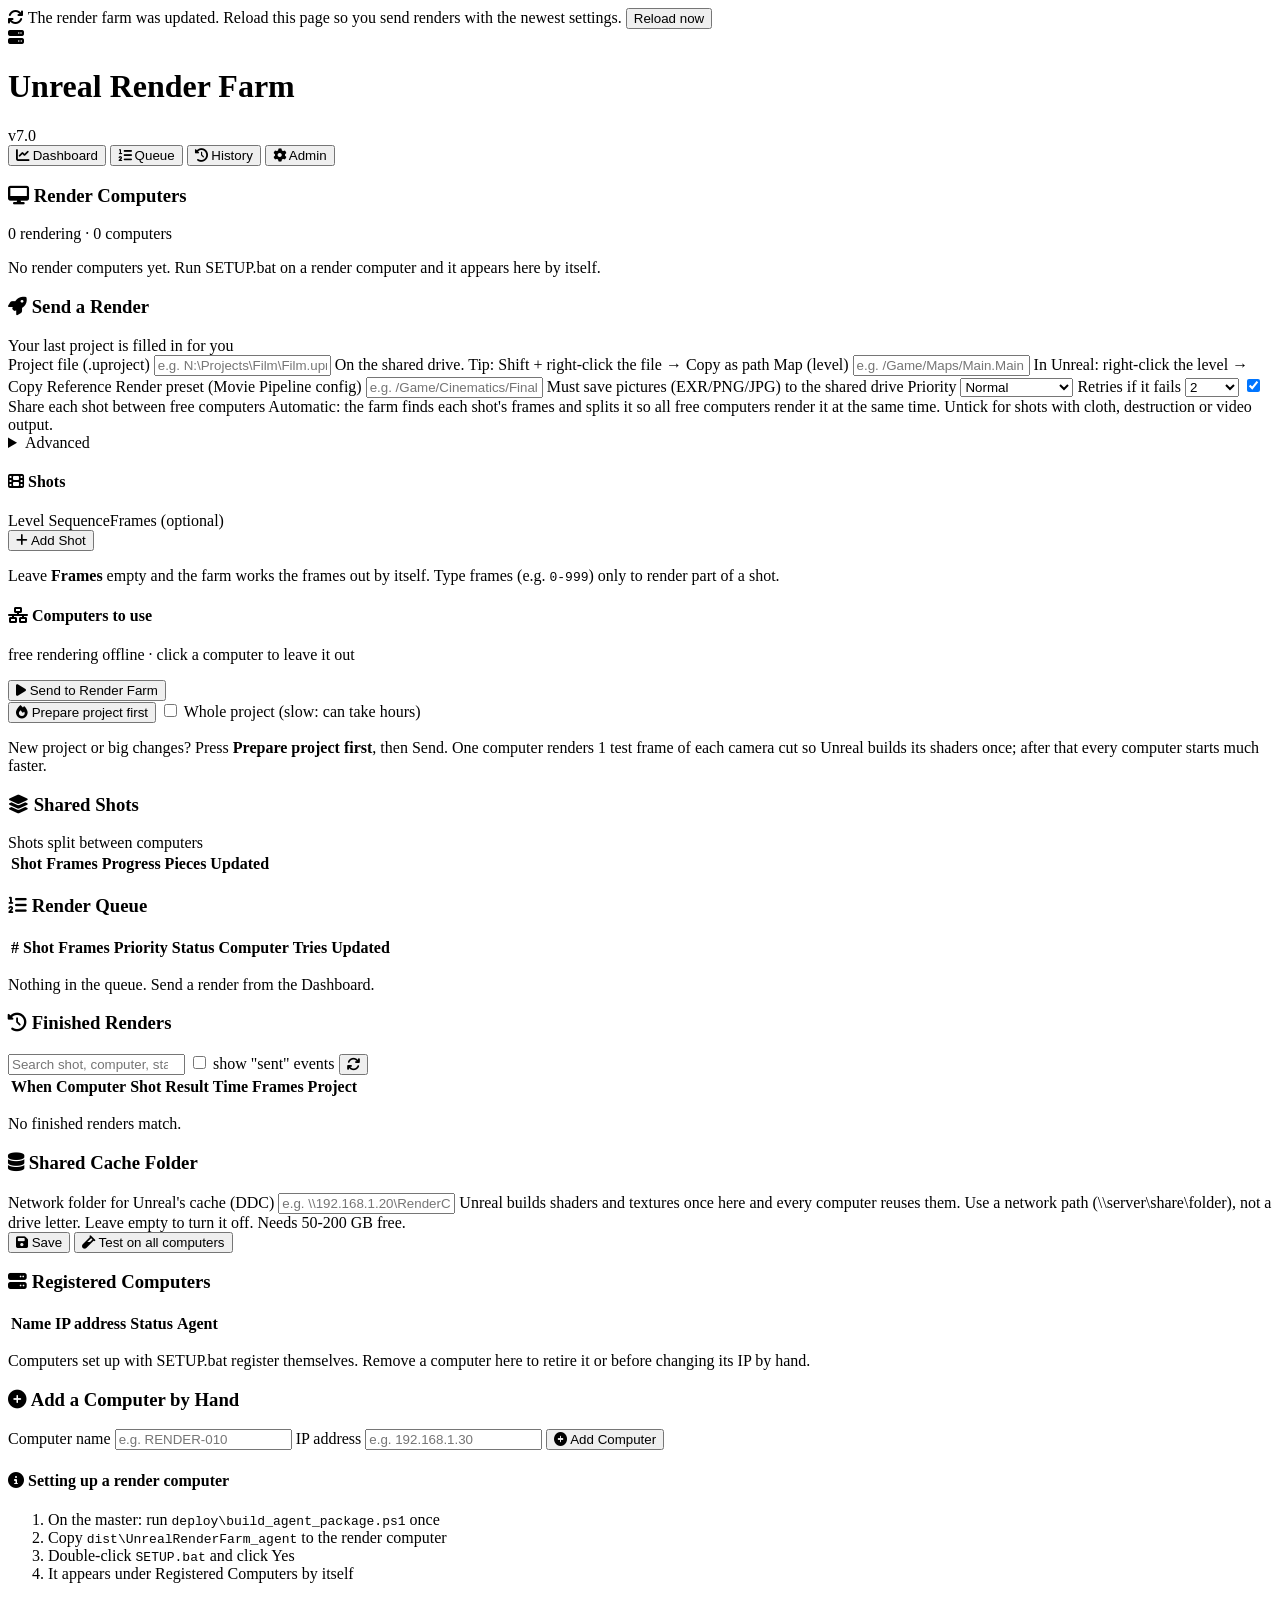
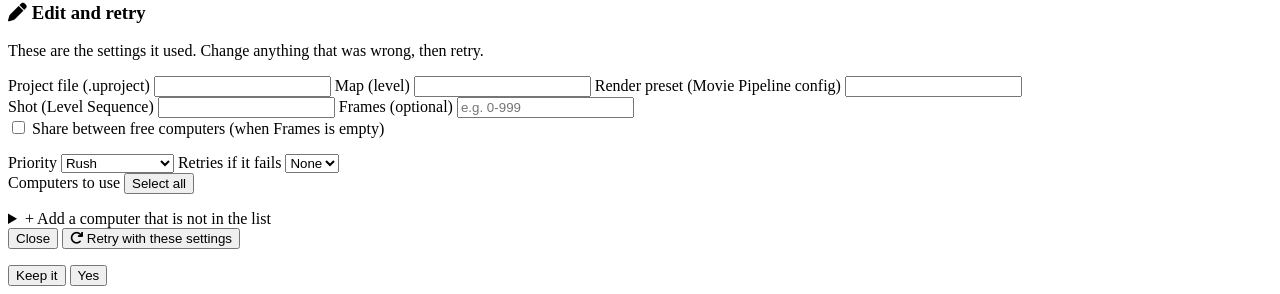
==== master/static/index.html @ 45da05d5 "Unreal Render Farm: distributed Movie Render Queue rendering for Unreal Engine 5 A web dashboard, jo" ====
<!DOCTYPE html>
<html lang="en">
<head>
    <meta charset="UTF-8">
    <meta name="viewport" content="width=device-width, initial-scale=1.0">
    <title>Unreal Render Farm</title>
    <link rel="stylesheet" href="https://cdnjs.cloudflare.com/ajax/libs/font-awesome/6.4.0/css/all.min.css"
          integrity="sha512-iecdLmaskl7CVkqkXNQ/ZH/XLlvWZOJyj7Yy7tcenmpD1ypASozpmT/E0iPtmFIB46ZmdtAc9eNBvH0H/ZpiBw=="
          crossorigin="anonymous" referrerpolicy="no-referrer">
    <link rel="stylesheet" href="/static/dashboard.css">
    <script src="/static/dashboard.js" defer></script>
</head>
<body>

<div id="reload-bar" class="reload-bar hidden" role="alert">
    <i class="fas fa-sync"></i> The render farm was updated. Reload this page so you send renders with the newest settings.
    <button id="reload-now" class="btn btn-primary btn-small">Reload now</button>
</div>

<div class="container">
    <!-- Header -->
    <div class="header fade-in">
        <div class="header-content">
            <div class="logo">
                <i class="fas fa-server"></i>
                <div>
                    <h1>Unreal Render Farm</h1>
                    <span class="version">v7.0</span>
                </div>
            </div>
            <nav class="tabs" aria-label="Sections">
                <button class="tab-btn active" data-tab="dashboard">
                    <i class="fas fa-chart-line"></i> <span>Dashboard</span>
                </button>
                <button class="tab-btn" data-tab="queue">
                    <i class="fas fa-list-ol"></i> <span>Queue</span> <span id="queue-badge" class="queue-badge"></span>
                </button>
                <button class="tab-btn" data-tab="history">
                    <i class="fas fa-history"></i> <span>History</span>
                </button>
                <button class="tab-btn" data-tab="admin">
                    <i class="fas fa-cog"></i> <span>Admin</span>
                </button>
            </nav>
        </div>
    </div>

    <!-- Dashboard Tab -->
    <div id="dashboard" class="tab-content active">
        <!-- Live Monitoring -->
        <div class="card fade-in">
            <div class="card-header">
                <h3 class="card-title">
                    <i class="fas fa-desktop"></i> Render Computers
                </h3>
                <span id="active-count" class="muted-small">0 rendering · 0 computers</span>
            </div>
            <div class="node-grid" id="node-status-grid"></div>
            <p id="no-nodes" class="empty-note hidden">No render computers yet. Run SETUP.bat on a render computer
                and it appears here by itself.</p>
        </div>

        <!-- Job Dispatcher -->
        <div class="card fade-in dispatcher">
            <div class="card-header">
                <h3 class="card-title">
                    <i class="fas fa-rocket"></i> Send a Render
                </h3>
                <span class="muted-small">Your last project is filled in for you</span>
            </div>

            <div class="form-grid">
                <label class="field">
                    <span class="field-name">Project file (.uproject)</span>
                    <input type="text" id="project" placeholder="e.g. N:\Projects\Film\Film.uproject" autocomplete="off">
                    <span class="field-help">On the shared drive. Tip: Shift + right-click the file → Copy as path</span>
                </label>
                <label class="field">
                    <span class="field-name">Map (level)</span>
                    <input type="text" id="map" placeholder="e.g. /Game/Maps/Main.Main" autocomplete="off">
                    <span class="field-help">In Unreal: right-click the level → Copy Reference</span>
                </label>
                <label class="field field-wide">
                    <span class="field-name">Render preset (Movie Pipeline config)</span>
                    <input type="text" id="config" placeholder="e.g. /Game/Cinematics/Final.Final" autocomplete="off">
                    <span class="field-help">Must save pictures (EXR/PNG/JPG) to the shared drive</span>
                </label>
                <label class="field">
                    <span class="field-name">Priority</span>
                    <select id="priority">
                        <option value="0">Rush</option>
                        <option value="1" selected>Normal</option>
                        <option value="2">Low / overnight</option>
                    </select>
                </label>
                <label class="field">
                    <span class="field-name">Retries if it fails</span>
                    <select id="retries">
                        <option value="0">None</option>
                        <option value="1">1</option>
                        <option value="2" selected>2</option>
                        <option value="3">3</option>
                    </select>
                </label>
                <label class="field field-wide share-box">
                    <input type="checkbox" id="auto-split" checked>
                    <span>
                        <span class="field-name">Share each shot between free computers</span>
                        <span class="field-help">Automatic: the farm finds each shot's frames and splits it so all free
                            computers render it at the same time. Untick for shots with cloth, destruction or video output.</span>
                    </span>
                </label>
                <details class="field-wide advanced">
                    <summary>Advanced</summary>
                    <div class="form-grid">
                        <label class="field">
                            <span class="field-name">Frames per task</span>
                            <input type="number" id="chunk-size" min="0" step="1" placeholder="automatic">
                            <span class="field-help">Only used when you type a shot's frames yourself</span>
                        </label>
                        <label class="field">
                            <span class="field-name">Warm-up frames per piece</span>
                            <input type="number" id="warmup" min="0" max="200" step="1" value="8">
                            <span class="field-help">Keeps motion blur and lighting smooth where pieces meet</span>
                        </label>
                    </div>
                </details>
            </div>

            <h4 class="section-label">
                <i class="fas fa-film"></i> Shots
            </h4>
            <div class="seq-head" aria-hidden="true">
                <span>Level Sequence</span><span>Frames (optional)</span><span></span>
            </div>
            <div id="sequence-container"></div>
            <button id="add-sequence" class="btn btn-secondary btn-small spaced-top">
                <i class="fas fa-plus"></i> Add Shot
            </button>
            <p class="hint">Leave <b>Frames</b> empty and the farm works the frames out by itself. Type frames
                (e.g. <code>0-999</code>) only to render part of a shot.</p>

            <h4 class="section-label section-label-wide">
                <i class="fas fa-network-wired"></i> Computers to use
            </h4>
            <div class="node-pills" id="node-list"></div>
            <p class="legend">
                <span class="dot dot-idle"></span> free
                <span class="dot dot-busy"></span> rendering
                <span class="dot dot-offline"></span> offline
                <span class="muted">· click a computer to leave it out</span>
            </p>

            <button id="launch" class="btn btn-primary btn-block launch-btn">
                <i class="fas fa-play"></i> Send to Render Farm
            </button>
            <div class="prepare-row">
                <button id="prepare" class="btn btn-secondary btn-small">
                    <i class="fas fa-fire"></i> Prepare project first
                </button>
                <label class="prepare-whole">
                    <input type="checkbox" id="prepare-whole">
                    <span>Whole project (slow: can take hours)</span>
                </label>
            </div>
            <p class="hint">New project or big changes? Press <b>Prepare project first</b>, then Send. One computer
                renders 1 test frame of each camera cut so Unreal builds its shaders once; after that every computer
                starts much faster.</p>
        </div>
    </div>

    <!-- Queue Tab -->
    <div id="queue" class="tab-content">
        <div class="card fade-in" id="shots-card">
            <div class="card-header">
                <h3 class="card-title">
                    <i class="fas fa-layer-group"></i> Shared Shots
                </h3>
                <span class="muted-small">Shots split between computers</span>
            </div>
            <div class="table-wrap">
                <table>
                    <thead>
                        <tr>
                            <th>Shot</th>
                            <th>Frames</th>
                            <th>Progress</th>
                            <th>Pieces</th>
                            <th>Updated</th>
                            <th></th>
                        </tr>
                    </thead>
                    <tbody id="shots-table"></tbody>
                </table>
            </div>
        </div>

        <div class="card fade-in">
            <div class="card-header">
                <h3 class="card-title">
                    <i class="fas fa-list-ol"></i> Render Queue
                </h3>
                <span id="queue-summary" class="muted-small"></span>
            </div>
            <div class="table-wrap">
                <table>
                    <thead>
                        <tr>
                            <th>#</th>
                            <th>Shot</th>
                            <th>Frames</th>
                            <th>Priority</th>
                            <th>Status</th>
                            <th>Computer</th>
                            <th>Tries</th>
                            <th>Updated</th>
                            <th></th>
                        </tr>
                    </thead>
                    <tbody id="queue-table"></tbody>
                </table>
            </div>
            <p id="queue-empty" class="empty-note hidden">Nothing in the queue. Send a render from the Dashboard.</p>
        </div>
    </div>

    <!-- History Tab -->
    <div id="history" class="tab-content">
        <div class="card fade-in">
            <div class="card-header">
                <h3 class="card-title">
                    <i class="fas fa-history"></i> Finished Renders
                </h3>
                <div class="history-tools">
                    <input type="search" id="history-search" placeholder="Search shot, computer, status…" autocomplete="off">
                    <label class="check"><input type="checkbox" id="history-dispatched"> show "sent" events</label>
                    <button id="refresh-history" class="btn btn-secondary btn-small" title="Refresh">
                        <i class="fas fa-sync"></i>
                    </button>
                </div>
            </div>
            <div class="table-wrap">
                <table class="history-table">
                    <thead>
                        <tr>
                            <th>When</th>
                            <th>Computer</th>
                            <th>Shot</th>
                            <th>Result</th>
                            <th>Time</th>
                            <th>Frames</th>
                            <th>Project</th>
                        </tr>
                    </thead>
                    <tbody id="history-table"></tbody>
                </table>
            </div>
            <p id="history-empty" class="empty-note hidden">No finished renders match.</p>
        </div>
    </div>

    <!-- Admin Tab -->
    <div id="admin" class="tab-content">
        <div class="card fade-in">
            <div class="card-header">
                <h3 class="card-title">
                    <i class="fas fa-database"></i> Shared Cache Folder
                </h3>
            </div>
            <label class="field">
                <span class="field-name">Network folder for Unreal's cache (DDC)</span>
                <input type="text" id="shared-ddc" placeholder="e.g. \\192.168.1.20\RenderCache\FarmDDC" autocomplete="off">
                <span class="field-help">Unreal builds shaders and textures once here and every computer reuses them.
                    Use a network path (\\server\share\folder), not a drive letter. Leave empty to turn it off.
                    Needs 50-200 GB free.</span>
            </label>
            <div class="cache-actions">
                <button id="save-ddc" class="btn btn-primary btn-small"><i class="fas fa-save"></i> Save</button>
                <button id="check-ddc" class="btn btn-secondary btn-small"><i class="fas fa-vial"></i> Test on all computers</button>
            </div>
            <ul id="ddc-results" class="ddc-results"></ul>
        </div>
        <div class="two-col">
            <div class="card fade-in">
                <div class="card-header">
                    <h3 class="card-title">
                        <i class="fas fa-server"></i> Registered Computers
                    </h3>
                </div>
                <div class="table-wrap">
                    <table>
                        <thead><tr><th>Name</th><th>IP address</th><th>Status</th><th>Agent</th><th></th></tr></thead>
                        <tbody id="admin-nodes"></tbody>
                    </table>
                </div>
                <p class="hint">Computers set up with SETUP.bat register themselves. Remove a computer here to
                    retire it or before changing its IP by hand.</p>
            </div>

            <div class="card fade-in">
                <div class="card-header">
                    <h3 class="card-title">
                        <i class="fas fa-plus-circle"></i> Add a Computer by Hand
                    </h3>
                </div>
                <label class="field">
                    <span class="field-name">Computer name</span>
                    <input type="text" id="node-name" placeholder="e.g. RENDER-010" autocomplete="off">
                </label>
                <label class="field">
                    <span class="field-name">IP address</span>
                    <input type="text" id="node-ip" placeholder="e.g. 192.168.1.30" autocomplete="off">
                </label>
                <button id="add-node" class="btn btn-success btn-block spaced-top">
                    <i class="fas fa-plus-circle"></i> Add Computer
                </button>

                <div class="setup-box">
                    <h4><i class="fas fa-info-circle"></i> Setting up a render computer</h4>
                    <ol>
                        <li>On the master: run <code>deploy\build_agent_package.ps1</code> once</li>
                        <li>Copy <code>dist\UnrealRenderFarm_agent</code> to the render computer</li>
                        <li>Double-click <code>SETUP.bat</code> and click Yes</li>
                        <li>It appears under Registered Computers by itself</li>
                    </ol>
                </div>
            </div>
        </div>
    </div>
</div>

<!-- Retry window: shows the render's current settings so they can be fixed before retrying -->
<div id="retry-modal" class="modal hidden" role="dialog" aria-modal="true" aria-labelledby="retry-title">
    <div class="modal-box modal-wide">
        <h3 id="retry-title" class="card-title"><i class="fas fa-pen"></i> Edit and retry</h3>
        <p id="retry-reason" class="retry-reason hidden"></p>
        <p class="muted-small">These are the settings it used. Change anything that was wrong, then retry.</p>
        <div class="form-grid">
            <label class="field">
                <span class="field-name">Project file (.uproject)</span>
                <input type="text" id="retry-project" autocomplete="off">
            </label>
            <label class="field">
                <span class="field-name">Map (level)</span>
                <input type="text" id="retry-map" autocomplete="off">
            </label>
            <label class="field field-wide">
                <span class="field-name">Render preset (Movie Pipeline config)</span>
                <input type="text" id="retry-config" autocomplete="off">
            </label>
            <div class="field-wide" id="retry-shot-fields">
                <div class="form-grid">
                    <label class="field">
                        <span class="field-name">Shot (Level Sequence)</span>
                        <input type="text" id="retry-sequence" autocomplete="off">
                    </label>
                    <label class="field">
                        <span class="field-name">Frames <span class="muted">(optional)</span></span>
                        <input type="text" id="retry-frames" placeholder="e.g. 0-999" autocomplete="off">
                    </label>
                </div>
                <label class="check"><input type="checkbox" id="retry-share"> Share between free computers (when Frames is empty)</label>
            </div>
            <p class="field-wide muted-small hidden" id="retry-piece-note"></p>
            <label class="field">
                <span class="field-name">Priority</span>
                <select id="retry-priority">
                    <option value="0">Rush</option>
                    <option value="1">Normal</option>
                    <option value="2">Low / overnight</option>
                </select>
            </label>
            <label class="field">
                <span class="field-name">Retries if it fails</span>
                <select id="retry-retries">
                    <option value="0">None</option>
                    <option value="1">1</option>
                    <option value="2">2</option>
                    <option value="3">3</option>
                    <option value="4">4</option>
                    <option value="5">5</option>
                </select>
            </label>
        </div>
        <div class="retry-nodes-head">
            <span class="field-name">Computers to use</span>
            <button id="retry-select-all" class="btn btn-secondary btn-small" type="button">Select all</button>
        </div>
        <p id="retry-node-note" class="muted-small"></p>
        <div class="node-pills" id="retry-nodes"></div>
        <details class="advanced retry-add">
            <summary>+ Add a computer that is not in the list</summary>
            <div class="retry-add-row">
                <input type="text" id="retry-add-name" placeholder="e.g. RENDER-012" autocomplete="off" aria-label="Computer name">
                <input type="text" id="retry-add-ip" placeholder="e.g. 192.168.1.31" autocomplete="off" aria-label="IP address">
                <button id="retry-add-node" class="btn btn-success btn-small" type="button"><i class="fas fa-plus"></i> Add</button>
            </div>
        </details>
        <div class="modal-actions">
            <button id="retry-cancel" class="btn btn-secondary btn-small">Close</button>
            <button id="retry-go" class="btn btn-primary btn-small"><i class="fas fa-redo"></i> Retry with these settings</button>
        </div>
    </div>
</div>

<!-- Notices and confirmations (no browser pop-ups) -->
<div id="toasts" class="toasts" role="status" aria-live="polite"></div>
<div id="confirm" class="modal hidden" role="dialog" aria-modal="true" aria-labelledby="confirm-text">
    <div class="modal-box">
        <p id="confirm-text"></p>
        <div class="modal-actions">
            <button id="confirm-no" class="btn btn-secondary btn-small">Keep it</button>
            <button id="confirm-yes" class="btn btn-danger btn-small">Yes</button>
        </div>
    </div>
</div>

</body>
</html>
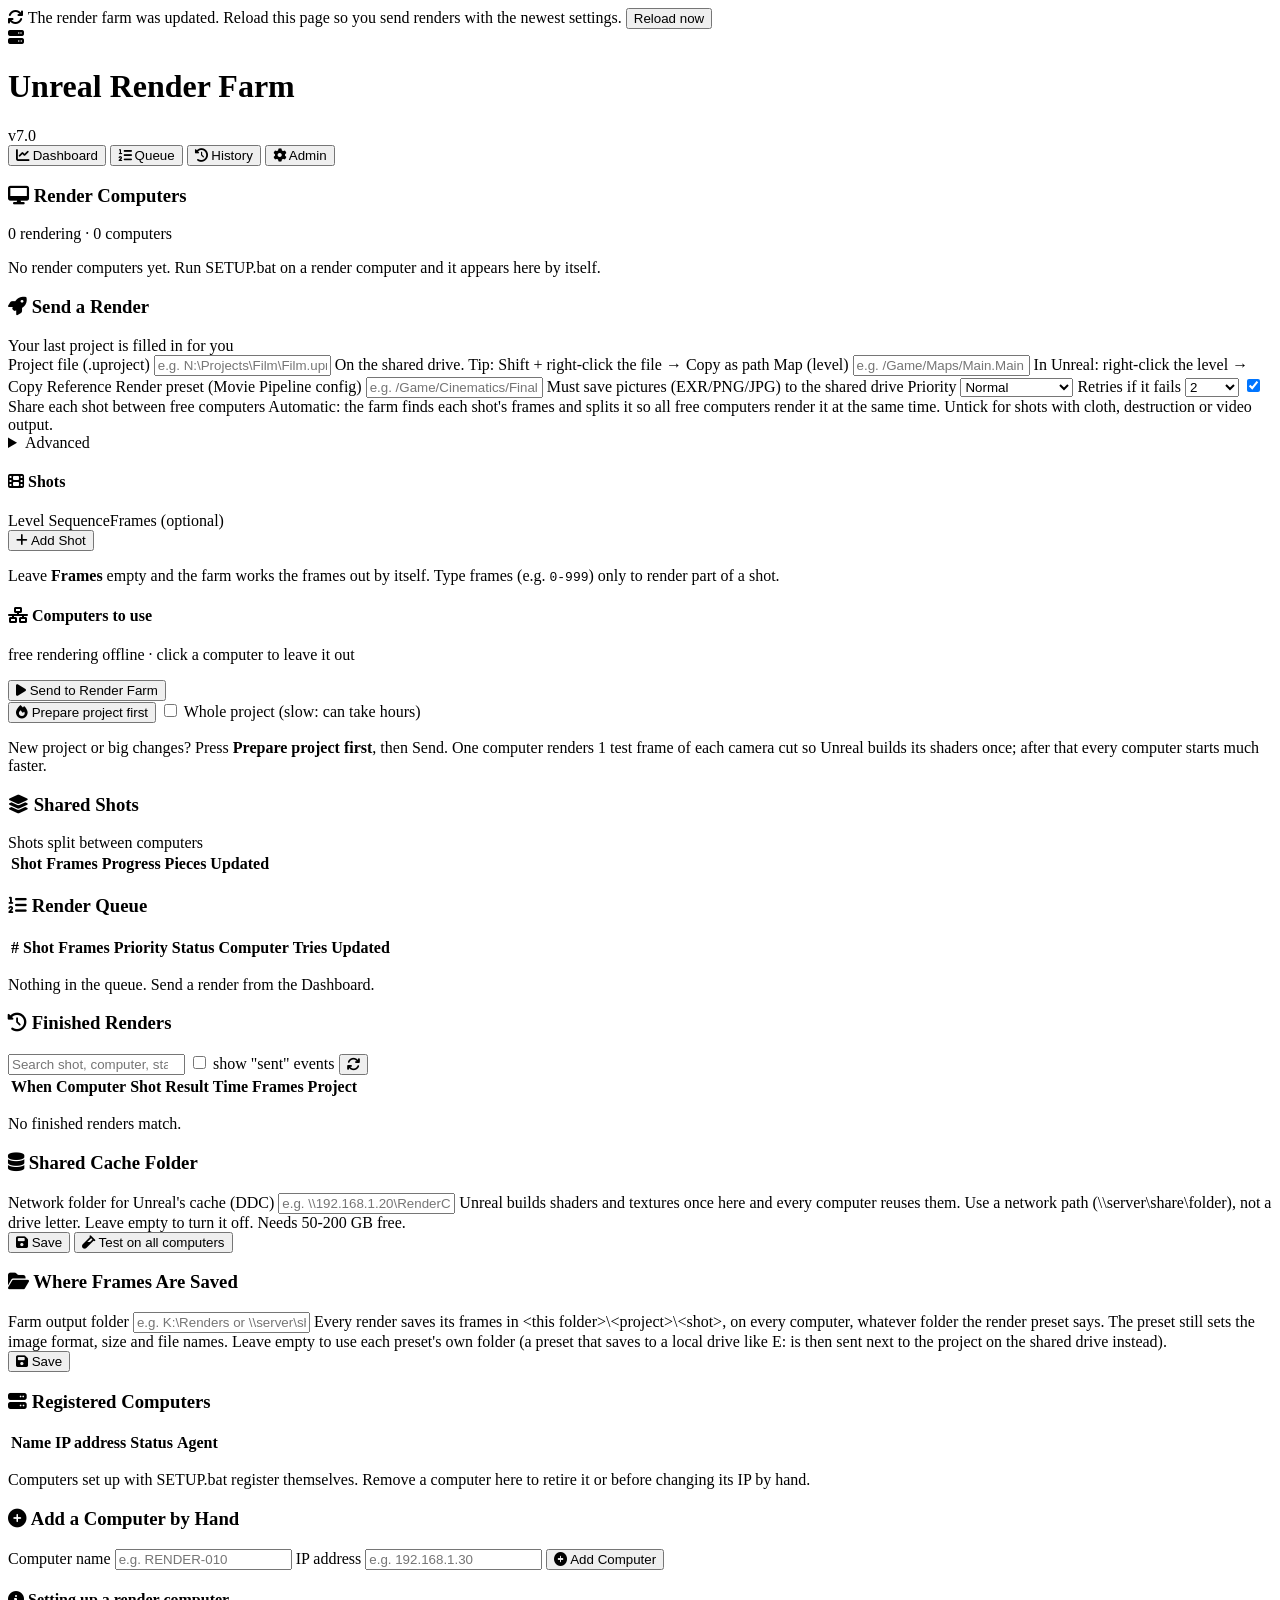
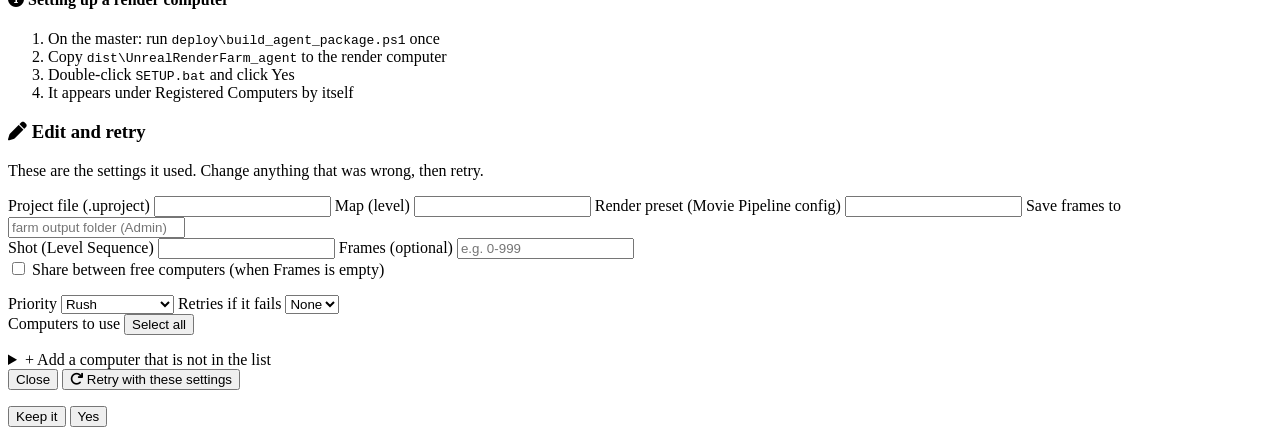
==== commit ddb814fb: "Farm decides where frames go; skip video on split pieces; don't repeat out-of-memory crashes - Admin" ====
--- a/master/static/index.html
+++ b/master/static/index.html
@@ -122,6 +122,12 @@
                             <span class="field-name">Warm-up frames per piece</span>
                             <input type="number" id="warmup" min="0" max="200" step="1" value="8">
                             <span class="field-help">Keeps motion blur and lighting smooth where pieces meet</span>
+                        </label>
+                        <label class="field field-wide">
+                            <span class="field-name">Save frames to</span>
+                            <input type="text" id="output-dir" placeholder="farm output folder (Admin)" autocomplete="off">
+                            <span class="field-help">Only for this render, e.g. K:\Renders\Car_Spot. Empty: the farm's
+                                output folder, or the preset's folder</span>
                         </label>
                     </div>
                 </details>
@@ -280,6 +286,24 @@
             </div>
             <ul id="ddc-results" class="ddc-results"></ul>
         </div>
+        <div class="card fade-in">
+            <div class="card-header">
+                <h3 class="card-title">
+                    <i class="fas fa-folder-open"></i> Where Frames Are Saved
+                </h3>
+            </div>
+            <label class="field">
+                <span class="field-name">Farm output folder</span>
+                <input type="text" id="output-root" placeholder="e.g. K:\Renders or \\server\share\Renders" autocomplete="off">
+                <span class="field-help">Every render saves its frames in &lt;this folder&gt;\&lt;project&gt;\&lt;shot&gt;, on
+                    every computer, whatever folder the render preset says. The preset still sets the image format,
+                    size and file names. Leave empty to use each preset's own folder (a preset that saves to a local
+                    drive like E: is then sent next to the project on the shared drive instead).</span>
+            </label>
+            <div class="cache-actions">
+                <button id="save-output" class="btn btn-primary btn-small"><i class="fas fa-save"></i> Save</button>
+            </div>
+        </div>
         <div class="two-col">
             <div class="card fade-in">
                 <div class="card-header">
@@ -347,6 +371,10 @@
             <label class="field field-wide">
                 <span class="field-name">Render preset (Movie Pipeline config)</span>
                 <input type="text" id="retry-config" autocomplete="off">
+            </label>
+            <label class="field field-wide">
+                <span class="field-name">Save frames to</span>
+                <input type="text" id="retry-output" placeholder="farm output folder (Admin)" autocomplete="off">
             </label>
             <div class="field-wide" id="retry-shot-fields">
                 <div class="form-grid">
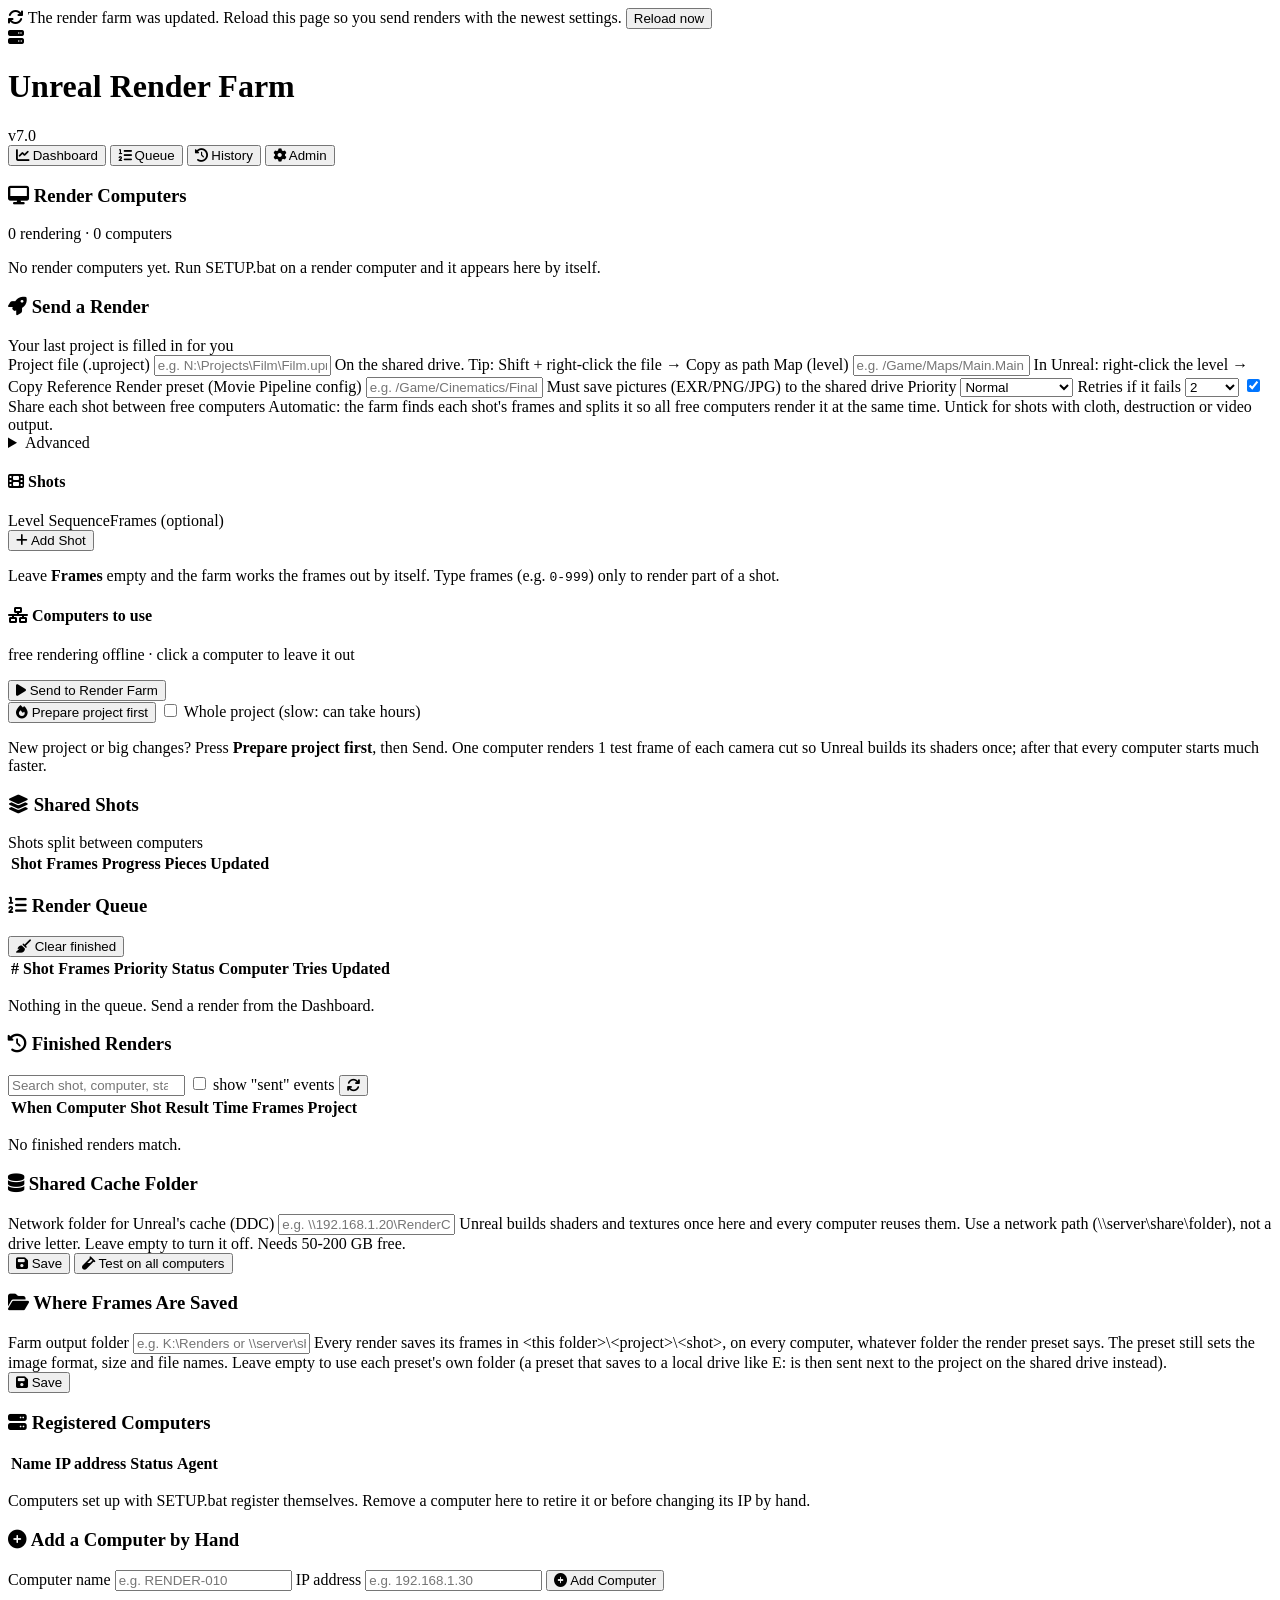
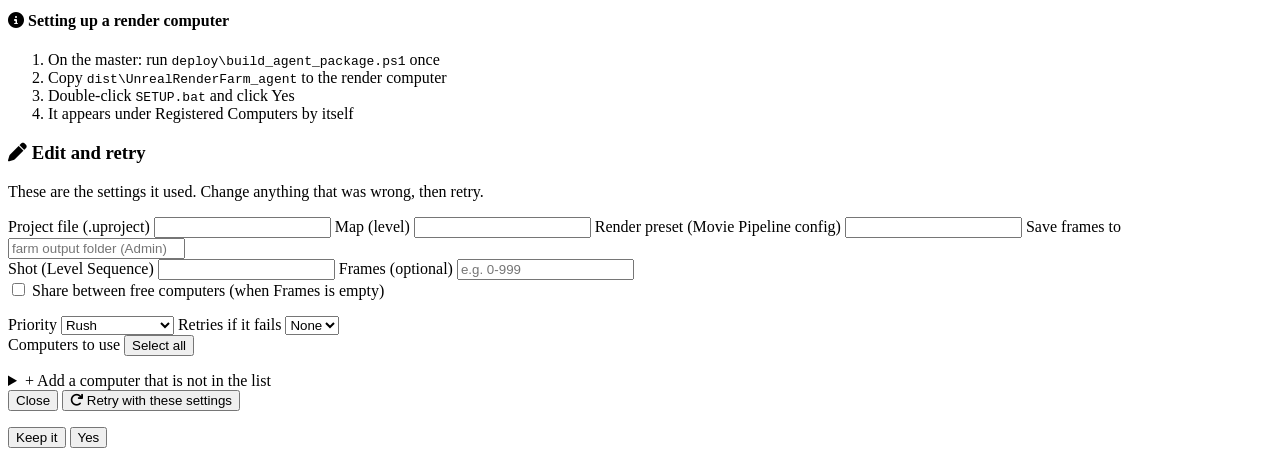
==== commit da5be39f: "Queue: 'Clear finished' button Removes done, failed and cancelled jobs from the queue list; History " ====
--- a/master/static/index.html
+++ b/master/static/index.html
@@ -206,7 +206,13 @@
                 <h3 class="card-title">
                     <i class="fas fa-list-ol"></i> Render Queue
                 </h3>
-                <span id="queue-summary" class="muted-small"></span>
+                <div class="history-tools">
+                    <span id="queue-summary" class="muted-small"></span>
+                    <button id="clear-queue" class="btn btn-secondary btn-small"
+                            title="Remove finished jobs (done, failed, cancelled) from this list. History keeps them.">
+                        <i class="fas fa-broom"></i> Clear finished
+                    </button>
+                </div>
             </div>
             <div class="table-wrap">
                 <table>
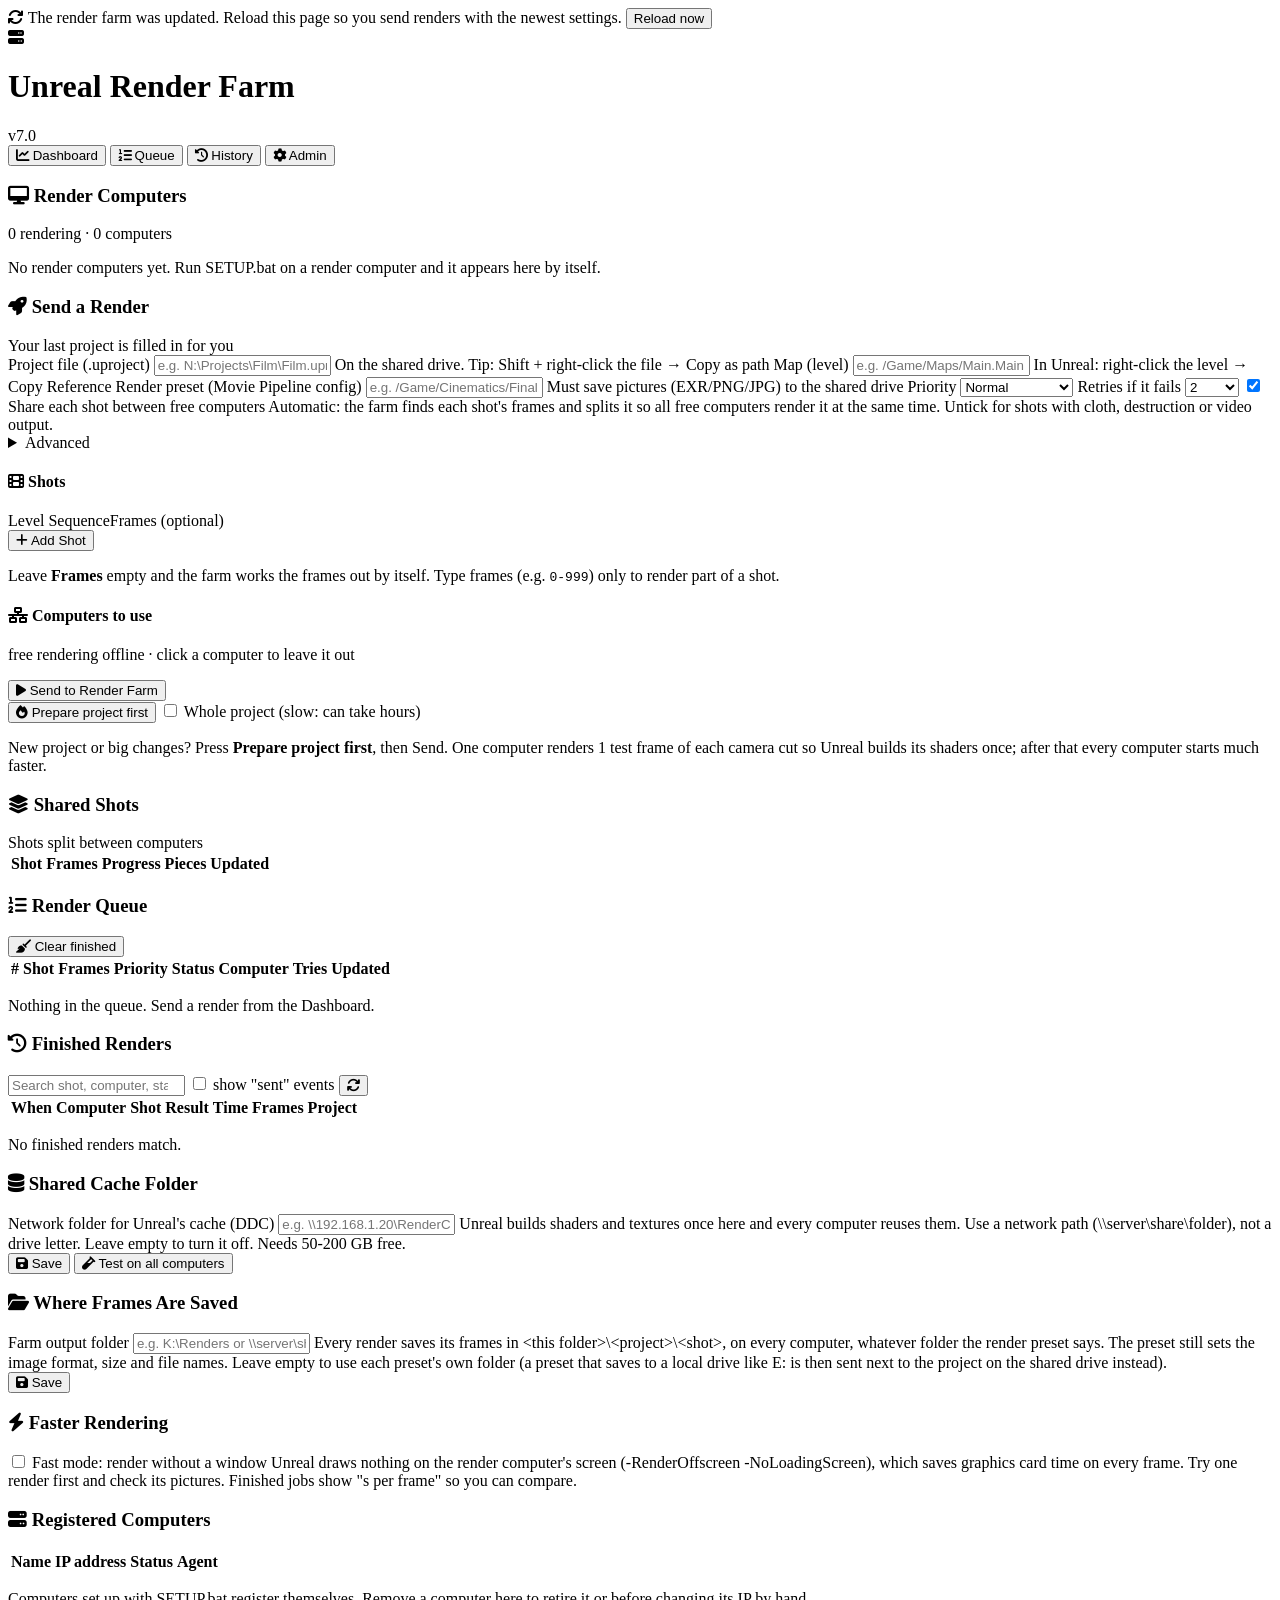
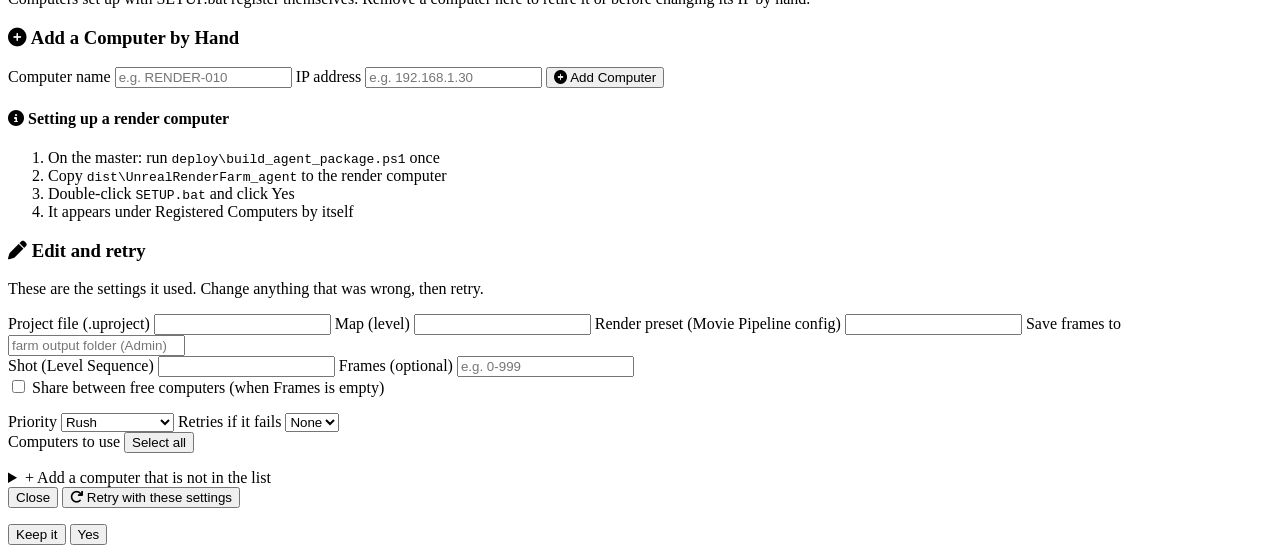
==== commit f906f84b: "Faster renders: fast mode, seconds per frame, slow-preset notes; honest progress Co-Authored-By: Cla" ====
--- a/master/static/index.html
+++ b/master/static/index.html
@@ -310,6 +310,22 @@
                 <button id="save-output" class="btn btn-primary btn-small"><i class="fas fa-save"></i> Save</button>
             </div>
         </div>
+        <div class="card fade-in">
+            <div class="card-header">
+                <h3 class="card-title">
+                    <i class="fas fa-bolt"></i> Faster Rendering
+                </h3>
+            </div>
+            <label class="field share-box">
+                <input type="checkbox" id="fast-mode">
+                <span>
+                    <span class="field-name">Fast mode: render without a window</span>
+                    <span class="field-help">Unreal draws nothing on the render computer's screen (-RenderOffscreen
+                        -NoLoadingScreen), which saves graphics card time on every frame. Try one render first and check
+                        its pictures. Finished jobs show "s per frame" so you can compare.</span>
+                </span>
+            </label>
+        </div>
         <div class="two-col">
             <div class="card fade-in">
                 <div class="card-header">
